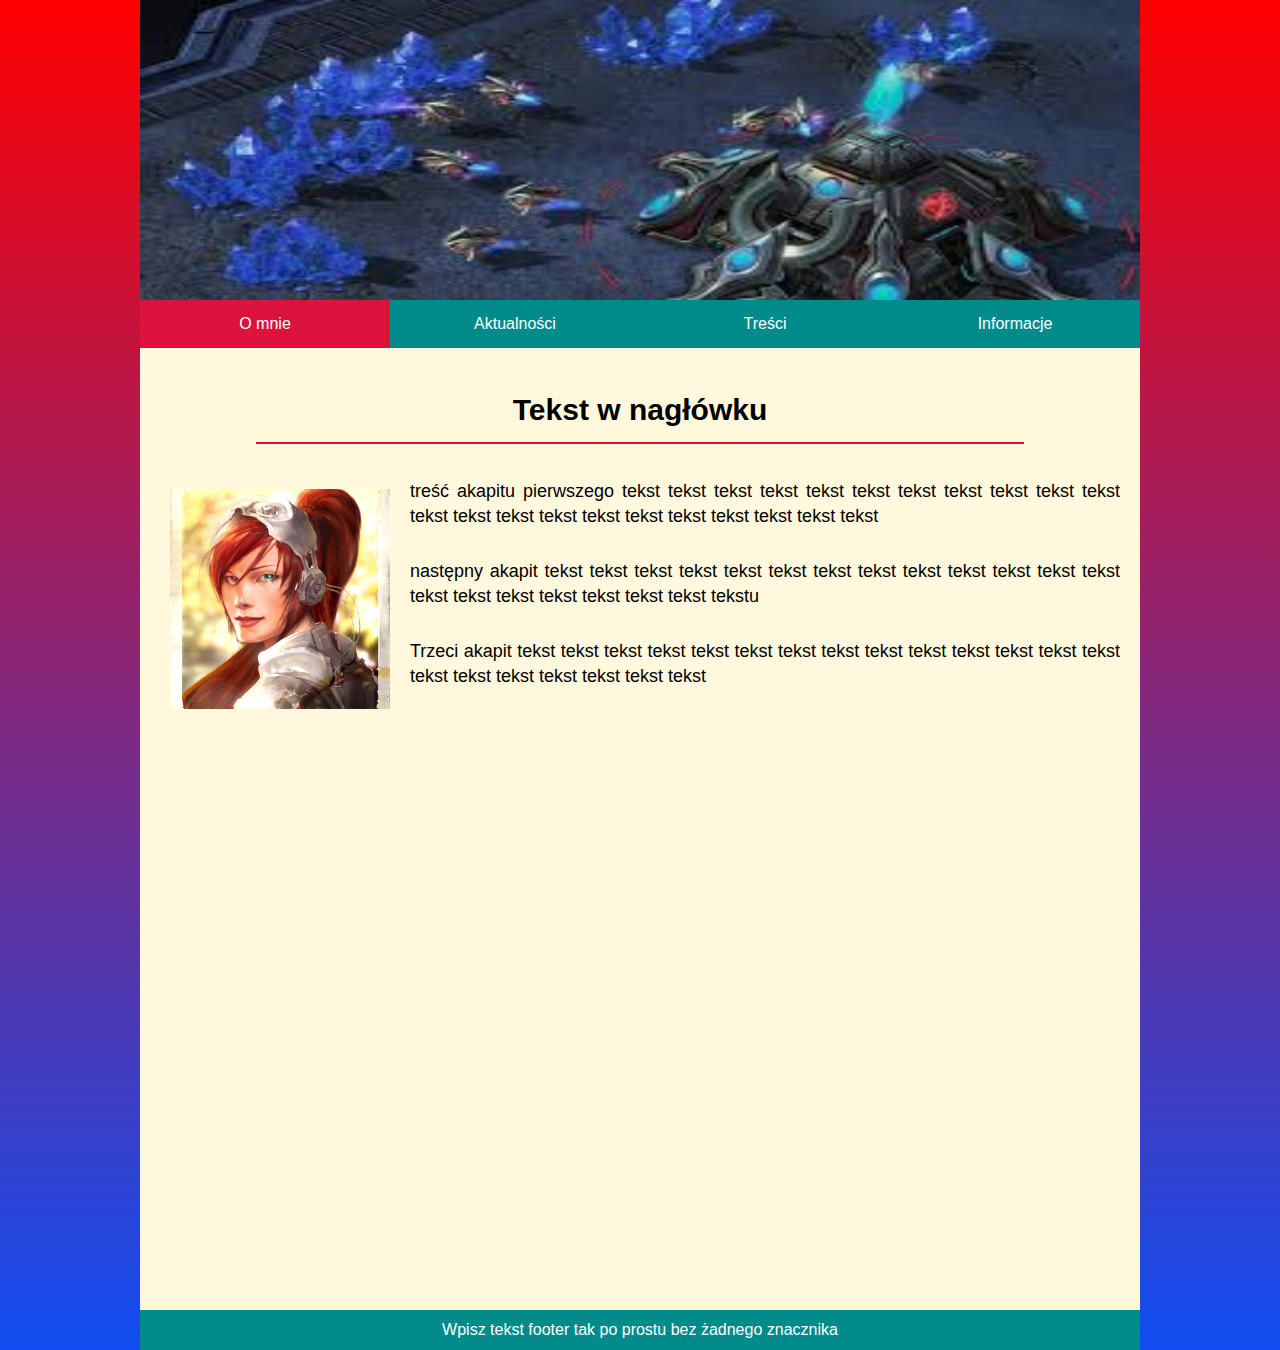
==== index.html @ 9fe7cf64 "Add files via upload" ====
<!DOCTYPE html>
<html lang="pl">
    <head>
        <meta charset="UTF-8">
        <meta name="viewport" content="width=device-width, initial-scale=1.0">
        <title>First page</title>
        <!-- <link href="" rel="stylesheet"> -->
        <!-- importowanie font -->

        <!-- <link rel="icon" href="favicon.ico"> -->
        <!-- <link rel="shortcut icon" href="favicon.ico" type="image/x-icon"> -->
        <!-- importowanie ikonki strony -->
        <link rel="stylesheet" href="style.css">
    </head>
    <body>
        <div id="wrapper">
            <header>
                <img src="obraz1.jpg" alt="obraz - header">
            </header>
            <nav>
                <a class="menu active" href="index.html">O mnie</a>
                <a class="menu" href="aktualnosci.html">Aktualności</a>
                <a class="menu" href="#">Treści</a>
                <a class="menu" href="#">Informacje</a>
            </nav>
            <section>
                <article>
                    <h1>Tekst w nagłówku</h1>

                    <p><img class="left" src="obraz2.jpg" alt="zdjęcie pierwsze"/>  treść akapitu pierwszego tekst tekst tekst tekst tekst tekst tekst tekst tekst tekst tekst tekst tekst tekst tekst tekst tekst tekst tekst tekst tekst tekst </p>
                    <p>następny akapit tekst tekst tekst tekst tekst tekst tekst tekst tekst tekst tekst tekst tekst tekst tekst tekst tekst tekst tekst tekst  tekstu</p>
                    <p>Trzeci akapit tekst tekst tekst tekst tekst tekst tekst tekst tekst tekst tekst tekst tekst tekst tekst tekst tekst tekst tekst tekst tekst </p>
                    <iframe width="1000" height="562" src="https://www.youtube.com/embed/lyieFu7BnHE" frameborder="0" allow="accelerometer; autoplay; encrypted-media; gyroscope; picture-in-picture" allowfullscreen>
                    </iframe>
                </article>
                <footer>
                    Wpisz tekst footer tak po prostu bez żadnego znacznika
                </footer>
            </section>
        </div>
    </body>
</html>
---- style.css ----
* {
    margin: 0;
    padding: 0;
    font-family: Arial, Helvetica, sans-serif;
    box-sizing: border-box;
}

body {
    background: linear-gradient( to bottom, red, rgb(17, 77, 241));
}

#wrapper {
    max-width: 1000px;
    margin: 0 auto;
    background-color: cornsilk;
}

header img {
    width: 100%;
    height: 300px;
    display: block;
}

nav {
    overflow: hidden;
}



a.menu {
    display: block;
    width: 25%;
    float: left;
    color: white;
    text-align: center;
    text-decoration: none;
    background-color: darkcyan;
    padding: 15px 30px;
    transition: all 0.75s ease;
}
a.active {
    background-color: crimson;
}
a.menu:hover {
    background-color: rgb(196, 0, 0);
    cursor: pointer;
}

@media(max-width:800px) {
    nav a.menu {
        width: 50%;
    }
}

@media(max-width:500px) {
    nav a.menu {
        width: 100%;
    }
}



article {
    margin-top: 30px;
    margin-bottom: 15px;
    padding: 0 20px;
}

article h1 {
    font-size: 30px;
    text-align: center;
    margin: 0 10% 20px 10%;
    padding: 15px;
    border-bottom: 2px solid crimson;
}

img.left {
    float: left;
    margin: 0px 10px 10px 0;
    padding: 10px;
    width: 25%;
    transform-origin: 50% 65%;
    transition: transform 5s, filter 3s ease-in-out;
    filter: brightness(110%);

}
img.left:hover{
    filter: brightness(100%);
    transform: scale(1.25);
    clip-path: polygon(52% 97%, 9% 43%, 7% 37%, 9% 32%, 12% 28%, 15% 24%, 20% 21%, 25% 21%, 31% 21%, 35% 23%, 38% 26%, 41% 29%, 43% 34%, 46% 38%, 47% 41%, 49% 36%, 50% 32%, 53% 28%, 56% 23%, 59% 21%, 63% 20%, 67% 21%, 69% 22%, 73% 24%, 75% 27%, 78% 30%, 78% 33%, 79% 36%, 79% 39%, 78% 43%);
}
article p {
    text-align: justify;
    line-height: 25px;
    font-size: 18px;
    padding: 15px 0px;
}

iframe {
    width: 100%;
}

footer {
    height: 40px;
    background-color: darkcyan;
    color: white;
    line-height: 40px;
    text-align: center;
    margin-top: 10px;
}
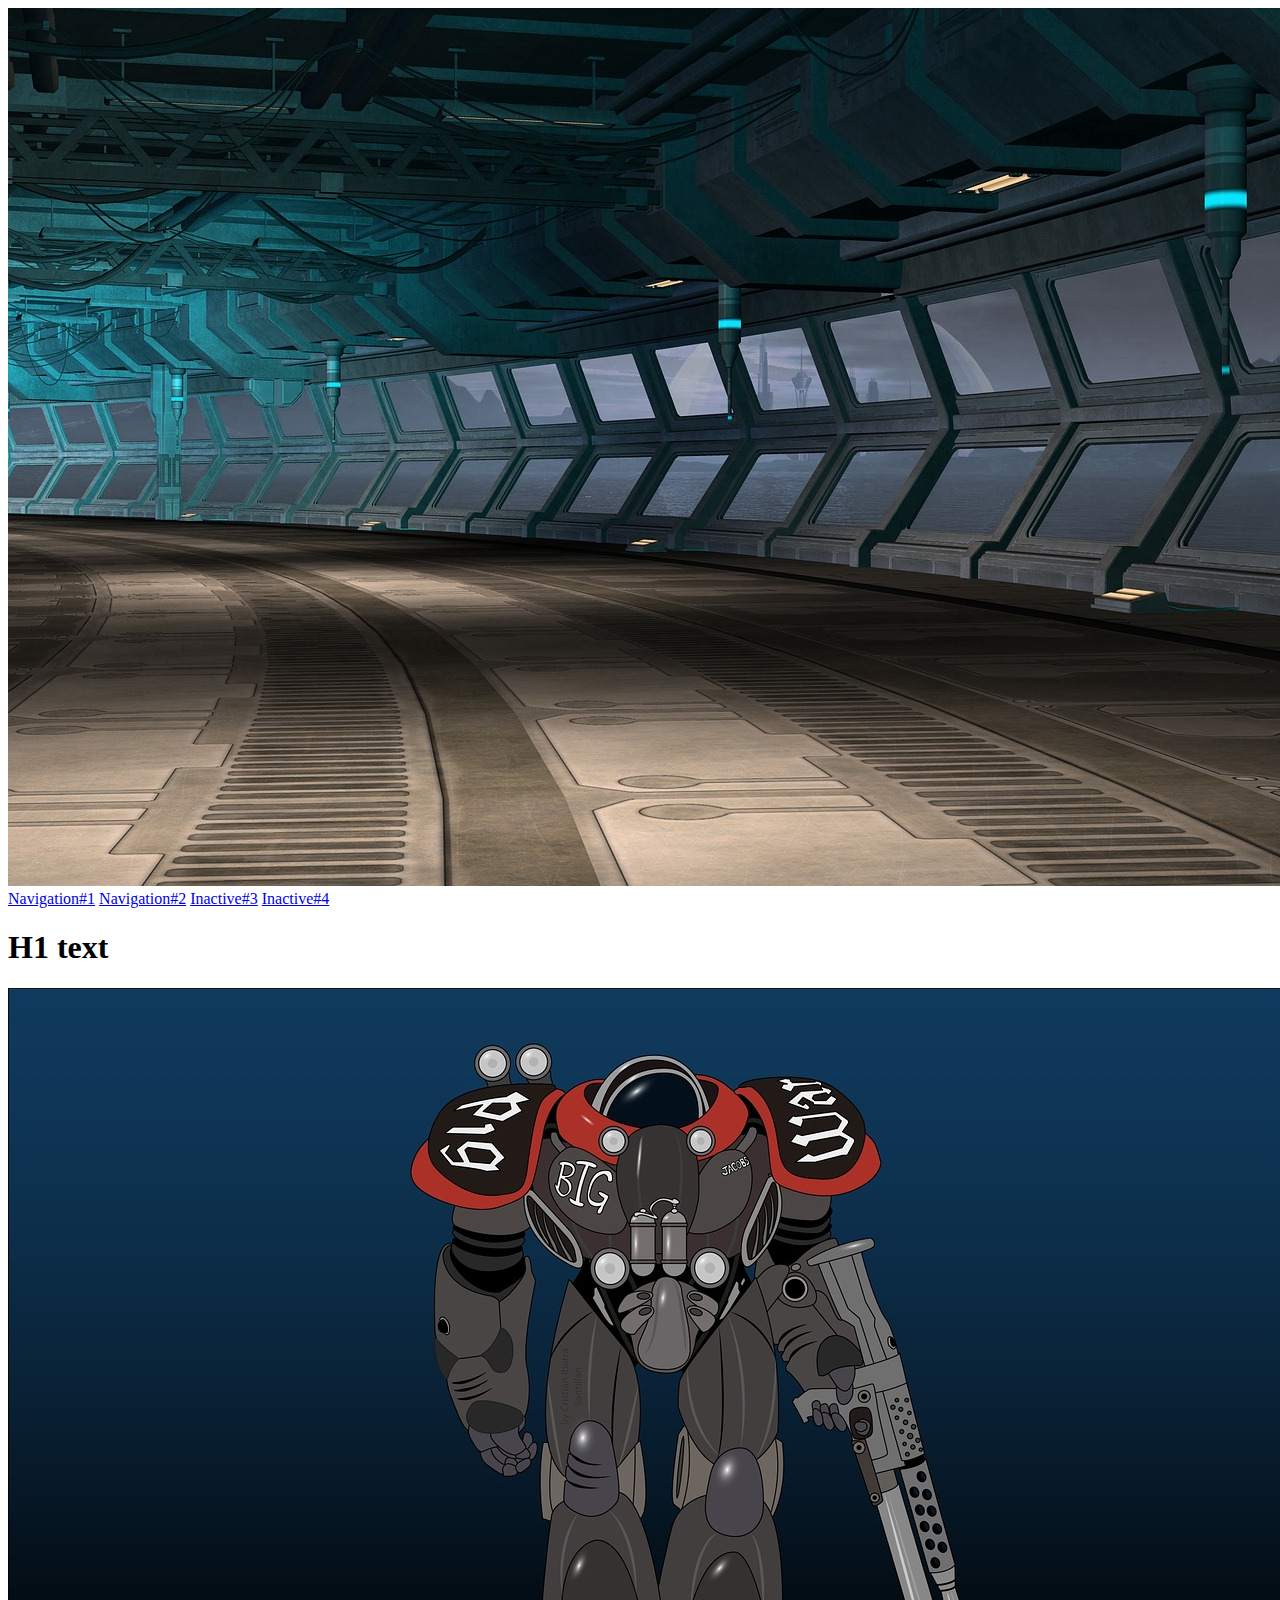
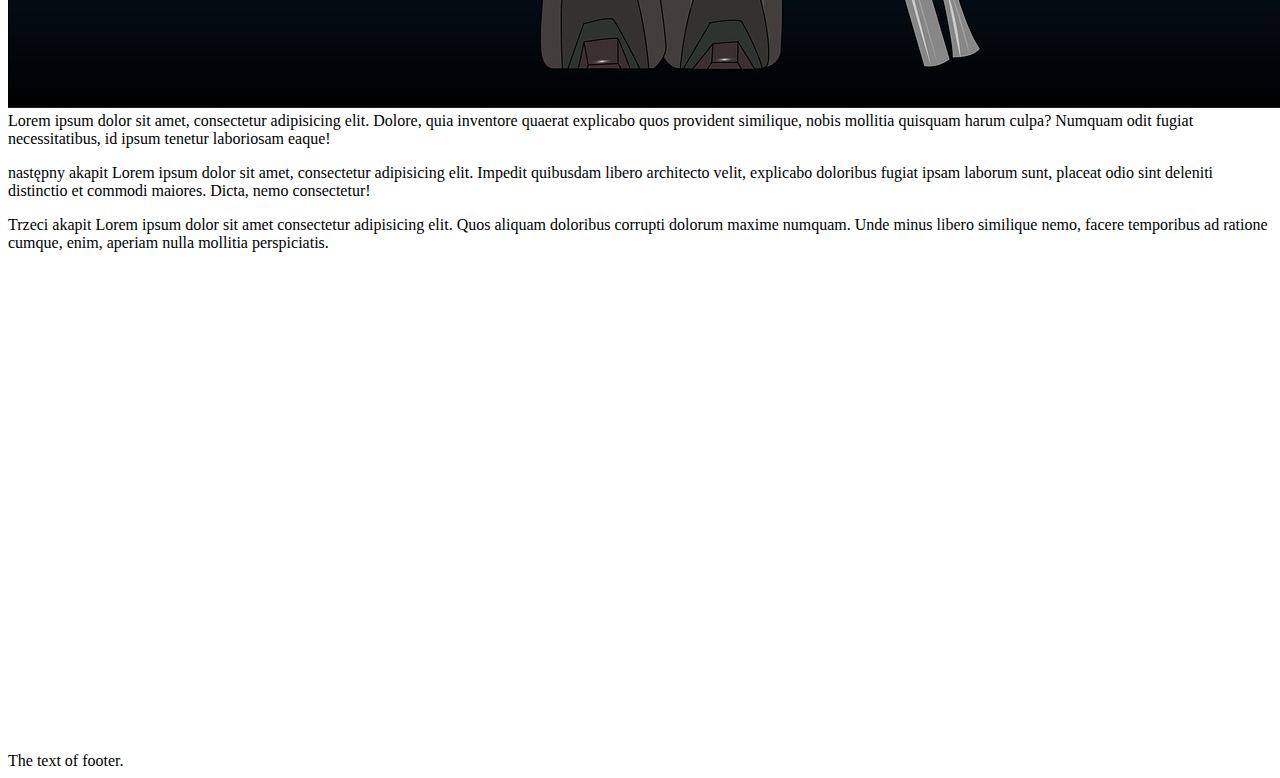
==== commit a6867b36: "Refresh site" ====
--- a/index.html
+++ b/index.html
@@ -4,37 +4,31 @@
         <meta charset="UTF-8">
         <meta name="viewport" content="width=device-width, initial-scale=1.0">
         <title>First page</title>
-        <!-- <link href="" rel="stylesheet"> -->
-        <!-- importowanie font -->
-
-        <!-- <link rel="icon" href="favicon.ico"> -->
-        <!-- <link rel="shortcut icon" href="favicon.ico" type="image/x-icon"> -->
-        <!-- importowanie ikonki strony -->
+        
         <link rel="stylesheet" href="style.css">
     </head>
     <body>
         <div id="wrapper">
             <header>
-                <img src="obraz1.jpg" alt="obraz - header">
+                <img src="spaceShipInterior.jpg" alt="Inside of space ship">
             </header>
             <nav>
-                <a class="menu active" href="index.html">O mnie</a>
-                <a class="menu" href="aktualnosci.html">Aktualności</a>
-                <a class="menu" href="#">Treści</a>
-                <a class="menu" href="#">Informacje</a>
+                <a class="menu active" href="index.html">Navigation#1</a>
+                <a class="menu" href="Navigation2.html">Navigation#2</a>
+                <a class="menu" href="#">Inactive#3</a>
+                <a class="menu" href="#">Inactive#4</a>
             </nav>
             <section>
                 <article>
-                    <h1>Tekst w nagłówku</h1>
+                    <h1>H1 text</h1>
 
-                    <p><img class="left" src="obraz2.jpg" alt="zdjęcie pierwsze"/>  treść akapitu pierwszego tekst tekst tekst tekst tekst tekst tekst tekst tekst tekst tekst tekst tekst tekst tekst tekst tekst tekst tekst tekst tekst tekst </p>
-                    <p>następny akapit tekst tekst tekst tekst tekst tekst tekst tekst tekst tekst tekst tekst tekst tekst tekst tekst tekst tekst tekst tekst  tekstu</p>
-                    <p>Trzeci akapit tekst tekst tekst tekst tekst tekst tekst tekst tekst tekst tekst tekst tekst tekst tekst tekst tekst tekst tekst tekst tekst </p>
-                    <iframe width="1000" height="562" src="https://www.youtube.com/embed/lyieFu7BnHE" frameborder="0" allow="accelerometer; autoplay; encrypted-media; gyroscope; picture-in-picture" allowfullscreen>
-                    </iframe>
+                    <p><img class="left" src="SCMarine.jpg" alt="Terran marine from StarCraft 2"/> Lorem ipsum dolor sit amet, consectetur adipisicing elit. Dolore, quia inventore quaerat explicabo quos provident similique, nobis mollitia quisquam harum culpa? Numquam odit fugiat necessitatibus, id ipsum tenetur laboriosam eaque! </p>
+                    <p>następny akapit Lorem ipsum dolor sit amet, consectetur adipisicing elit. Impedit quibusdam libero architecto velit, explicabo doloribus fugiat ipsam laborum sunt, placeat odio sint deleniti distinctio et commodi maiores. Dicta, nemo consectetur!</p>
+                    <p>Trzeci akapit Lorem ipsum dolor sit amet consectetur adipisicing elit. Quos aliquam doloribus corrupti dolorum maxime numquam. Unde minus libero similique nemo, facere temporibus ad ratione cumque, enim, aperiam nulla mollitia perspiciatis. </p>
+                    <iframe width="927" height="480" src="https://www.youtube.com/embed/XZd9n373vf4" frameborder="0" allow="accelerometer; autoplay; encrypted-media; gyroscope; picture-in-picture" allowfullscreen></iframe>
                 </article>
                 <footer>
-                    Wpisz tekst footer tak po prostu bez żadnego znacznika
+                    The text of footer.
                 </footer>
             </section>
         </div>
